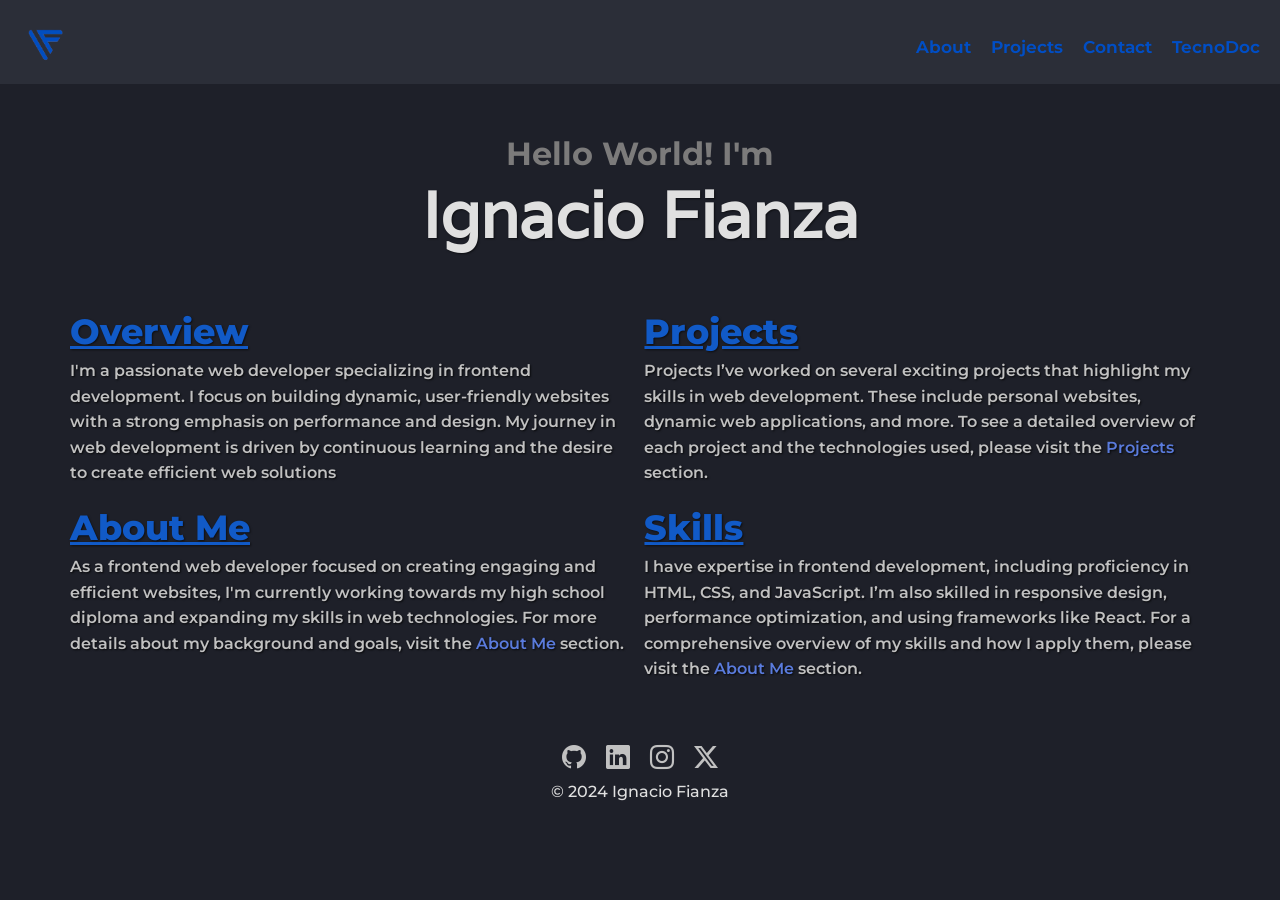
==== index.html @ 928c1fa3 "SEO Setup" ====
<!DOCTYPE html>
<html lang="en">
  <head>
    <meta charset="UTF-8" />
    <meta name="viewport" content="width=device-width, initial-scale=1.0" />
    <meta
      name="description"
      content="Ignacio Fianza, a Computer Science student from Uruguay, passionate about web development, technology, and motorsports. Explore my projects, tech solutions, and personal journey."
    />

    <title>Ignacio Fianza - Home</title>

    <link rel="preconnect" href="https://fonts.googleapis.com" />
    <link rel="preconnect" href="https://fonts.gstatic.com" crossorigin />
    <link
      href="https://fonts.googleapis.com/css2?family=Montserrat:ital,wght@0,100..900;1,100..900&display=swap"
      rel="stylesheet"
    />
    <link
      href="https://fonts.googleapis.com/css2?family=Varela&display=swap"
      rel="stylesheet"
    />

    <link rel="stylesheet" href="./css/style.css" />

    <link
      rel="stylesheet"
      href="https://cdn.jsdelivr.net/npm/bootstrap-icons@1.11.3/font/bootstrap-icons.min.css"
    />

    <link rel="icon" href="./img/favicon.ico" type="image/x-icon" />
    <link
      rel="icon"
      href="./img/favicon-16x16.png"
      sizes="16x16"
      type="image/png"
    />
    <link
      rel="icon"
      href="./img/favicon-32x32.png"
      sizes="32x32"
      type="image/png"
    />
    <link
      rel="icon"
      href="./img/android-chrome-192x192.png"
      sizes="192x192"
      type="image/png"
    />
    <link
      rel="icon"
      href="./img/android-chrome-512x512.png"
      sizes="512x512"
      type="image/png"
    />
    <link rel="apple-touch-icon" href="./img/apple-touch-icon.png" />

    <!-- Open Graph tags -->
    <meta property="og:title" content="Ignacio Fianza" />
    <meta
      property="og:description"
      content="Ignacio Fianza, Computer Science student and Full-Stack Developer from Uruguay. Passionate about web development and motorsports."
    />
    <meta
      property="og:image"
      content="https://www.ignaciofianza.com/img/favicon.ico"
    />
    <meta property="og:url" content="https://www.ignaciofianza.com" />
    <meta property="og:type" content="website" />

    <!-- Twitter Card tags -->
    <meta name="twitter:card" content="summary_large_image" />
    <meta name="twitter:title" content="Ignacio Fianza" />
    <meta
      name="twitter:description"
      content="Ignacio Fianza, Computer Science student and Full-Stack Developer from Uruguay. Passionate about web development and motorsports."
    />
    <meta
      name="twitter:image"
      content="https://www.ignaciofianza.com/img/favicon.ico"
    />
    <meta name="twitter:site" content="@nachofianzaa_" />

    <!-- Schema.org Markup -->
    <script type="application/ld+json">
      {
        "@context": "https://schema.org",
        "@type": "Person",
        "name": "Ignacio Fianza",
        "url": "https://ignaciofianza.com",
        "sameAs": [
          "https://www.linkedin.com/in/ignacio-fianza-costa-41610b31a/",
          "https://github.com/ignaciofianza/"
        ],
        "jobTitle": "Full-Stack Developer",
        "worksFor": {
          "@type": "Organization",
          "name": "Freelancer"
        }
      }
    </script>
  </head>
  <body>
    <!-- header mobile -->
    <header class="header">
      <!-- header-left -->
      <div class="header__left">
        <a href="https://www.ignaciofianza.com/"
          ><img src="./img/logo.png" alt="Logo"
        /></a>
      </div>

      <!-- header PC Right -->
      <div class="header__pc">
        <a href="https://www.ignaciofianza.com/about" class="header__pc-link"
          >About</a
        >
        <a href="https://www.ignaciofianza.com/projects" class="header__pc-link"
          >Projects</a
        >
        <a href="https://www.ignaciofianza.com/contact" class="header__pc-link"
          >Contact</a
        >
        <a href="https://tecnodoc.ignaciofianza.com/" class="header__pc-link"
          >TecnoDoc</a
        >
      </div>

      <!-- close icon (hidden initially) -->
      <div class="header__close-icon">
        <i class="bi bi-x"></i>
      </div>

      <!-- Off-screen menu -->
      <div class="header__off-screen-menu">
        <a href="https://www.ignaciofianza.com/">Home</a>
        <a href="https://www.ignaciofianza.com/about">About</a>
        <a href="https://www.ignaciofianza.com/projects">Projects</a>
        <a href="https://www.ignaciofianza.com/contact">Contact</a>
        <a href="https://tecnodoc.ignaciofianza.com/">TecnoDoc</a>
      </div>

      <!-- hamburger menu icon -->
      <div class="header__right">
        <i class="bi bi-list"></i>
      </div>
    </header>

    <section class="main">
      <h2 class="main__subtitle">Hello World! I'm</h2>
      <h1 class="main__title">Ignacio Fianza</h1>
    </section>

    <section class="content">
      <div class="content__group-a">
        <div class="content__overview">
          <h2 class="content__title">Overview</h2>
          <p class="content__text">
            I'm a passionate web developer specializing in frontend development.
            I focus on building dynamic, user-friendly websites with a strong
            emphasis on performance and design. My journey in web development is
            driven by continuous learning and the desire to create efficient web
            solutions
          </p>
        </div>
        <div class="content__aboutme">
          <h2 class="content__title">About Me</h2>
          <p class="content__text">
            As a frontend web developer focused on creating engaging and
            efficient websites, I'm currently working towards my high school
            diploma and expanding my skills in web technologies. For more
            details about my background and goals, visit the
            <a href="https://www.ignaciofianza.com/about" class="content__link"
              >About Me</a
            >
            section.
          </p>
        </div>
      </div>
      <div class="content__group-b">
        <div class="content__projects">
          <h2 class="content__title">Projects</h2>
          <p class="content__text">
            Projects I’ve worked on several exciting projects that highlight my
            skills in web development. These include personal websites, dynamic
            web applications, and more. To see a detailed overview of each
            project and the technologies used, please visit the
            <a
              href="https://www.ignaciofianza.com/projects"
              class="content__link"
              >Projects</a
            >
            section.
          </p>
        </div>
        <div class="content__skills">
          <h2 class="content__title">Skills</h2>
          <p class="content__text">
            I have expertise in frontend development, including proficiency in
            HTML, CSS, and JavaScript. I’m also skilled in responsive design,
            performance optimization, and using frameworks like React. For a
            comprehensive overview of my skills and how I apply them, please
            visit the
            <a href="https://www.ignaciofianza.com/about" class="content__link"
              >About Me</a
            >
            section.
          </p>
        </div>
      </div>
    </section>

    <footer class="footer">
      <div class="footer__social">
        <a href="https://github.com/ignaciofianza" target="_blank"
          ><i class="bi bi-github"></i
        ></a>
        <a
          href="https://www.linkedin.com/in/ignacio-fianza-586020320/"
          target="_blank"
          ><i class="bi bi-linkedin"></i
        ></a>
        <a href="https://www.instagram.com/ignaciofianza/" target="_blank"
          ><i class="bi bi-instagram"></i
        ></a>
        <a href="https://x.com/nachofianzaa_" target="_blank"
          ><i class="bi bi-twitter-x"></i
        ></a>
      </div>
      <div class="footer__text">
        <p class="footer__text">&copy; 2024 Ignacio Fianza</p>
      </div>
    </footer>

    <script src="./js/script.js"></script>
  </body>
</html>
---- css/style.css ----
* {
  padding: 0;
  margin: 0;
  box-sizing: border-box;
  font-family: Montserrat;
}

*::selection{
  background-color: #ffffff4f;
  color: #032d6d;
}

body {
  background-color: #1e2029;
  display: flex;
  flex-direction: column;
}

.header {
  align-self: flex-start;
  display: flex;
  padding: 10px 20px 0 10px;
  background-color: #2b2e38;
  justify-content: space-between;
  align-items: center;
  position: fixed;
  width: 100%;
  z-index: 900;
}

.header__left img {
  width: 70px;
}

.header__pc {
  display: none;
}

.header__right {
  cursor: pointer;
  font-size: 40px;
  color: #004ec5;
  z-index: 10000;
}

.header__close-icon {
  display: none;
  cursor: pointer;
  font-size: 48px;
  color: #004ec5;
}

.header__off-screen-menu {
  background-color: #20222e;
  height: 100vh;
  width: 100%;
  max-width: 300px;
  position: fixed;
  top: 0;
  right: -450px;
  display: flex;
  flex-direction: column;
  justify-content: flex-start;
  align-items: center;
  font-size: 45px;
  transition: 0.3s ease;
  gap: 10px;
  padding: 100px;
}

.header__off-screen-menu a {
  color: #fff;
  text-decoration: none;
  font-size: 45px;
}

.header__off-screen-menu.active {
  right: 0;
}

.header__close-icon.active {
  display: block;
  z-index: 1000;
}

.header__right.hidden {
  display: none;
}

.main {
  height: 300px;
  display: flex;
  flex-direction: column;
  align-items: center;
  justify-content: center;
  padding-top: 90px;
}

.main__title {
  color: #e0e0e0;
  font-size: 40px;
  font-weight: 800;
  font-family: Varela;
  text-shadow: 1px 1px 2px #0000008f;
}

.main__subtitle {
  color: #7c7b7b;
}

.content {
  display: flex;
  flex-direction: column;
  margin: 0 40px;
  gap: 15px;
}

.content__title {
  text-decoration: underline;
  color: #115ac7;
  font-size: 35px;
  font-weight: 800;
  margin-bottom: 5px;
  text-shadow: 1px 1px 2px #0000008f;
}

.content__text {
  font-weight: 600;
  margin-bottom: 20px;
  line-height: 1.6;
  color: #c1c1c1;
  text-shadow: 1px 1px 2px rgba(0, 0, 0, 0.8);
}

.content__text a {
  color: #5a7bdc;
  text-decoration: none;
}

.footer {
  margin-top: 20px;
  width: 100%;
  height: 100px;
  display: flex;
  flex-direction: column;
  justify-content: center;
  align-items: center;
  gap: 10px;
}

.footer__social {
  display: flex;
  flex-direction: row;
  justify-content: center;
  align-items: center;
  gap: 15px;
}

.footer__social i {
  font-size: 24px;
  color: #c1c1c1;
}

.footer__text p {
  color: #e0e0e0;
  font-weight: 500;
  margin-bottom: 20px;
}

@media (min-width: 700px) {
  .main__title {
    font-size: 64px;
  }

  .main__subtitle {
    font-size: 32px;
  }

  .content {
    flex-direction: row;
  }
}

@media (min-width: 1100px) {
  .header__pc {
    display: flex;
    flex-direction: row;
    gap: 20px;
    align-items: center;
    justify-content: space-around;
  }

  .header__right {
    display: none;
  }

  .header__close-icon {
    display: none;
  }

  .header__pc-link {
    font-weight: 650;
    font-size: 17px;
    color: #004ec5;
    text-decoration: none;
    transition: 0.1s ease-out;
  }

  .header__pc-link:hover {
    color: #0040a0;
  }

  .header__left {
    transition: all 0.2s ease-in-out;
  }

  .header__left:hover {
    transform: scale(1.1);
  }

  .content {
    margin: 10px 70px;
  }

  .content__link {
    transition: all 0.2s ease-in-out;
  }

  .content__link:hover {
    color: #374f97;
  }

  .footer__social {
    gap: 20px;
  }

  .footer__social a {
    transition: all 0.2s ease-in-out;
  }

  .footer__social a:hover {
    transform: scale(1.1);
  }
}
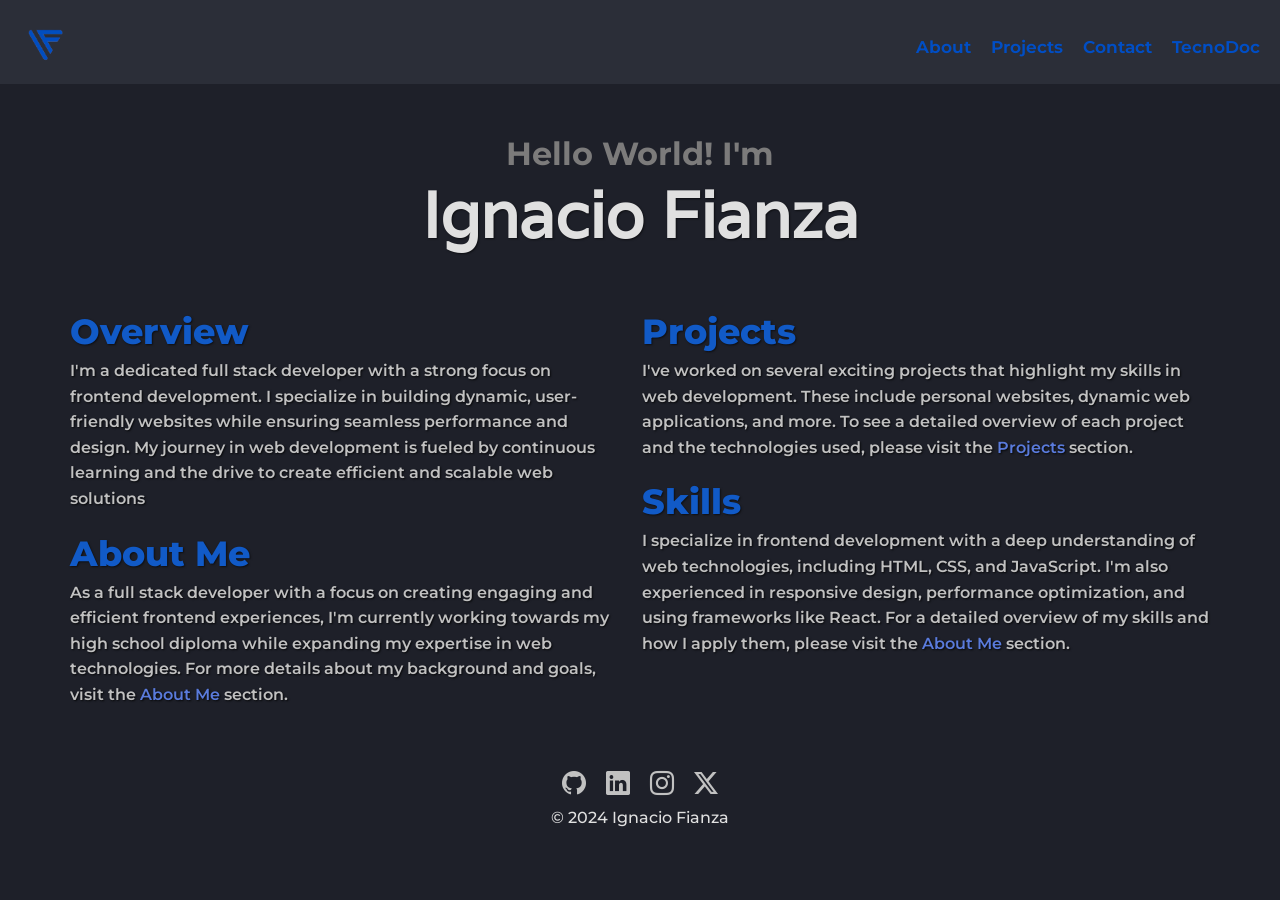
==== commit eac9a8d0: "Updated index to fix incongruencies" ====
--- a/index.html
+++ b/index.html
@@ -156,20 +156,21 @@
         <div class="content__overview">
           <h2 class="content__title">Overview</h2>
           <p class="content__text">
-            I'm a passionate web developer specializing in frontend development.
-            I focus on building dynamic, user-friendly websites with a strong
-            emphasis on performance and design. My journey in web development is
-            driven by continuous learning and the desire to create efficient web
-            solutions
+            I'm a dedicated full stack developer with a strong focus on frontend
+            development. I specialize in building dynamic, user-friendly
+            websites while ensuring seamless performance and design. My journey
+            in web development is fueled by continuous learning and the drive to
+            create efficient and scalable web solutions
           </p>
         </div>
         <div class="content__aboutme">
           <h2 class="content__title">About Me</h2>
           <p class="content__text">
-            As a frontend web developer focused on creating engaging and
-            efficient websites, I'm currently working towards my high school
-            diploma and expanding my skills in web technologies. For more
-            details about my background and goals, visit the
+            As a full stack developer with a focus on creating engaging and
+            efficient frontend experiences, I'm currently working towards my
+            high school diploma while expanding my expertise in web
+            technologies. For more details about my background and goals, visit
+            the
             <a href="https://www.ignaciofianza.com/about" class="content__link"
               >About Me</a
             >
@@ -181,10 +182,10 @@
         <div class="content__projects">
           <h2 class="content__title">Projects</h2>
           <p class="content__text">
-            Projects I’ve worked on several exciting projects that highlight my
-            skills in web development. These include personal websites, dynamic
-            web applications, and more. To see a detailed overview of each
-            project and the technologies used, please visit the
+            I've worked on several exciting projects that highlight my skills in
+            web development. These include personal websites, dynamic web
+            applications, and more. To see a detailed overview of each project
+            and the technologies used, please visit the
             <a
               href="https://www.ignaciofianza.com/projects"
               class="content__link"
@@ -196,11 +197,11 @@
         <div class="content__skills">
           <h2 class="content__title">Skills</h2>
           <p class="content__text">
-            I have expertise in frontend development, including proficiency in
-            HTML, CSS, and JavaScript. I’m also skilled in responsive design,
-            performance optimization, and using frameworks like React. For a
-            comprehensive overview of my skills and how I apply them, please
-            visit the
+            I specialize in frontend development with a deep understanding of
+            web technologies, including HTML, CSS, and JavaScript. I'm also
+            experienced in responsive design, performance optimization, and
+            using frameworks like React. For a detailed overview of my skills
+            and how I apply them, please visit the
             <a href="https://www.ignaciofianza.com/about" class="content__link"
               >About Me</a
             >
--- a/css/style.css
+++ b/css/style.css
@@ -116,7 +116,6 @@
 }
 
 .content__title {
-  text-decoration: underline;
   color: #115ac7;
   font-size: 35px;
   font-weight: 800;
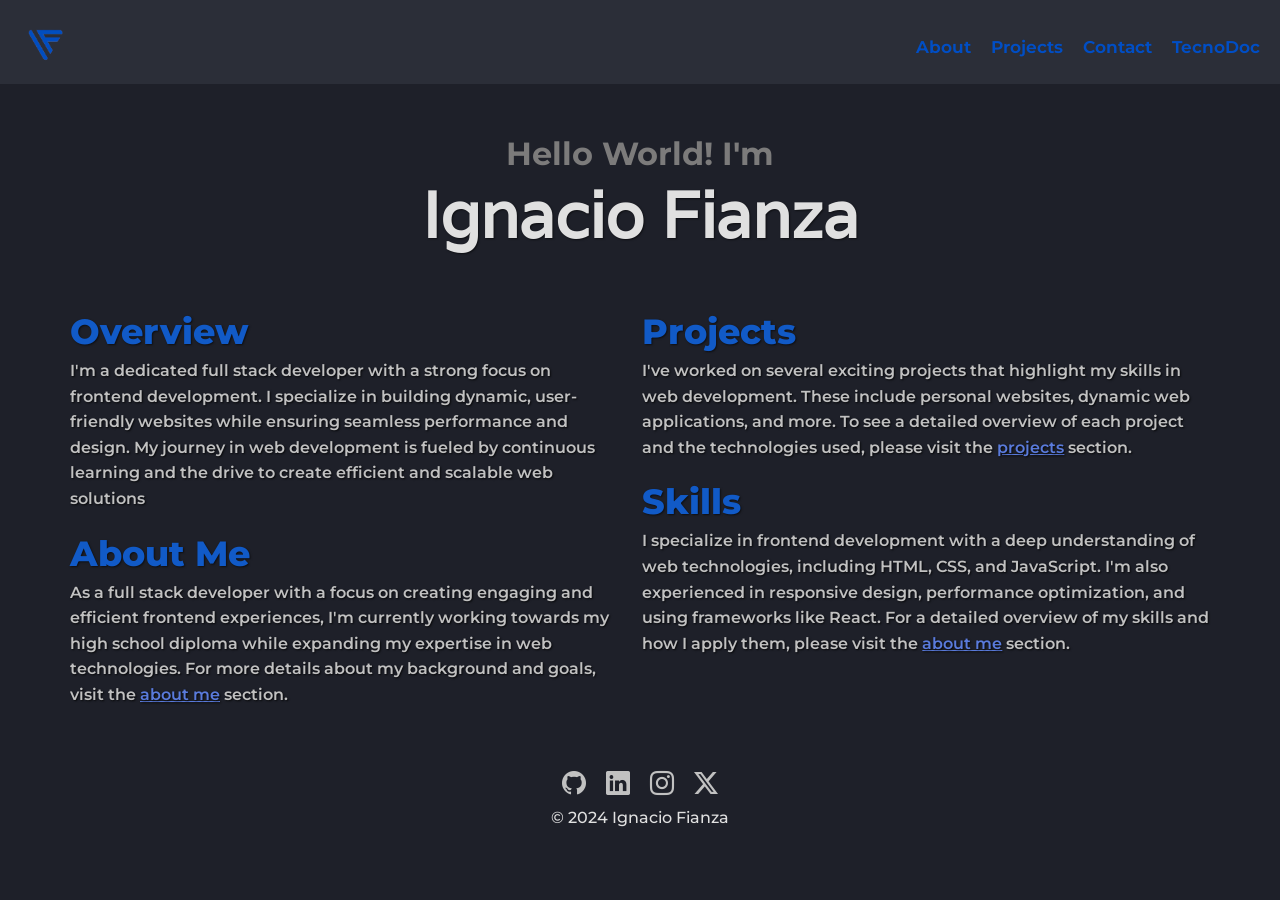
==== commit 024aad41: "Fixed general things and updated minor CSS changes" ====
--- a/index.html
+++ b/index.html
@@ -172,7 +172,7 @@
             technologies. For more details about my background and goals, visit
             the
             <a href="https://www.ignaciofianza.com/about" class="content__link"
-              >About Me</a
+              >about me</a
             >
             section.
           </p>
@@ -189,7 +189,7 @@
             <a
               href="https://www.ignaciofianza.com/projects"
               class="content__link"
-              >Projects</a
+              >projects</a
             >
             section.
           </p>
@@ -203,7 +203,7 @@
             using frameworks like React. For a detailed overview of my skills
             and how I apply them, please visit the
             <a href="https://www.ignaciofianza.com/about" class="content__link"
-              >About Me</a
+              >about me</a
             >
             section.
           </p>
--- a/css/style.css
+++ b/css/style.css
@@ -5,7 +5,7 @@
   font-family: Montserrat;
 }
 
-*::selection{
+*::selection {
   background-color: #ffffff4f;
   color: #032d6d;
 }
@@ -133,7 +133,7 @@
 
 .content__text a {
   color: #5a7bdc;
-  text-decoration: none;
+  text-decoration: underline;
 }
 
 .footer {
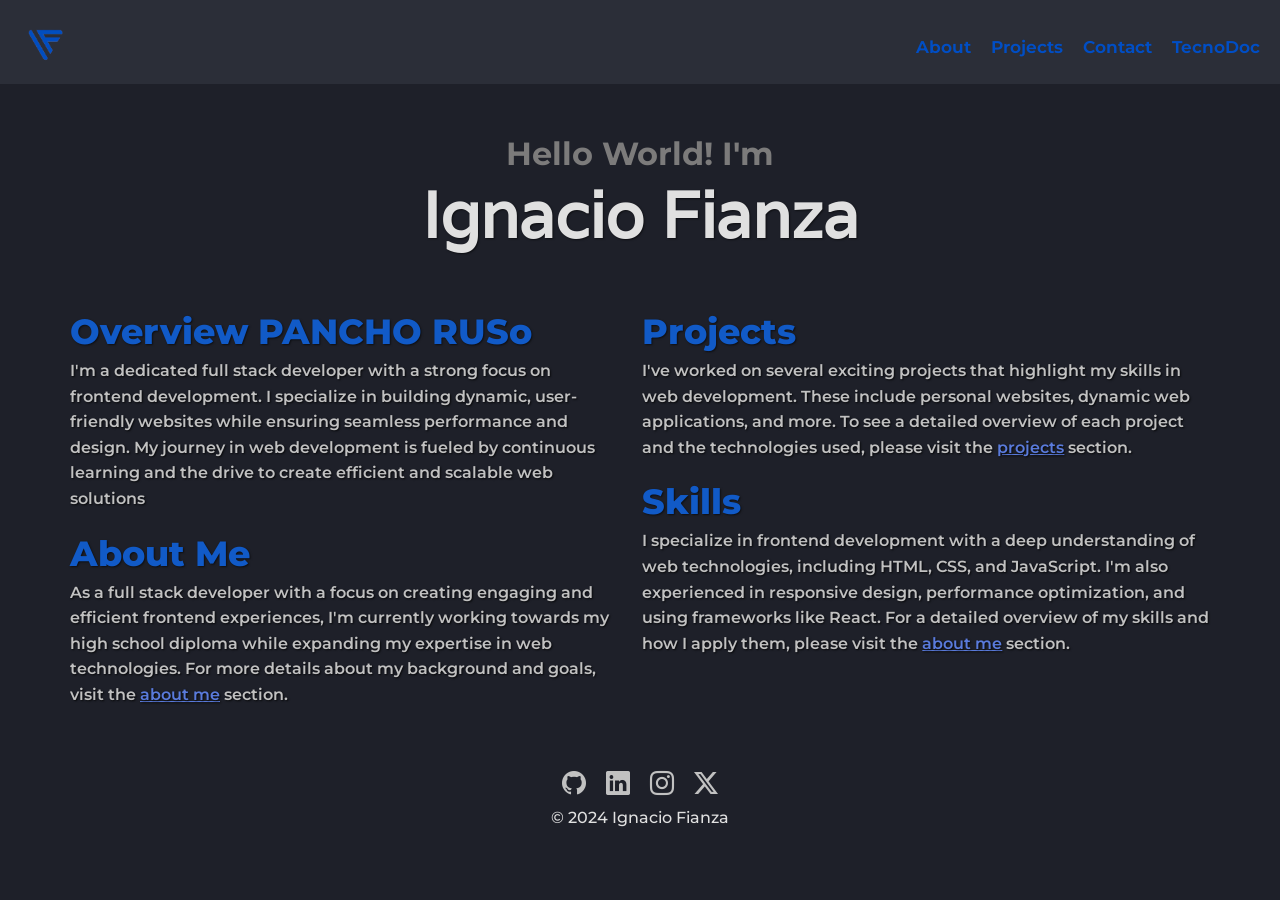
==== commit 224ac19e: "Test" ====
--- a/index.html
+++ b/index.html
@@ -154,7 +154,7 @@
     <section class="content">
       <div class="content__group-a">
         <div class="content__overview">
-          <h2 class="content__title">Overview</h2>
+          <h2 class="content__title">Overview PANCHO RUSo</h2>
           <p class="content__text">
             I'm a dedicated full stack developer with a strong focus on frontend
             development. I specialize in building dynamic, user-friendly
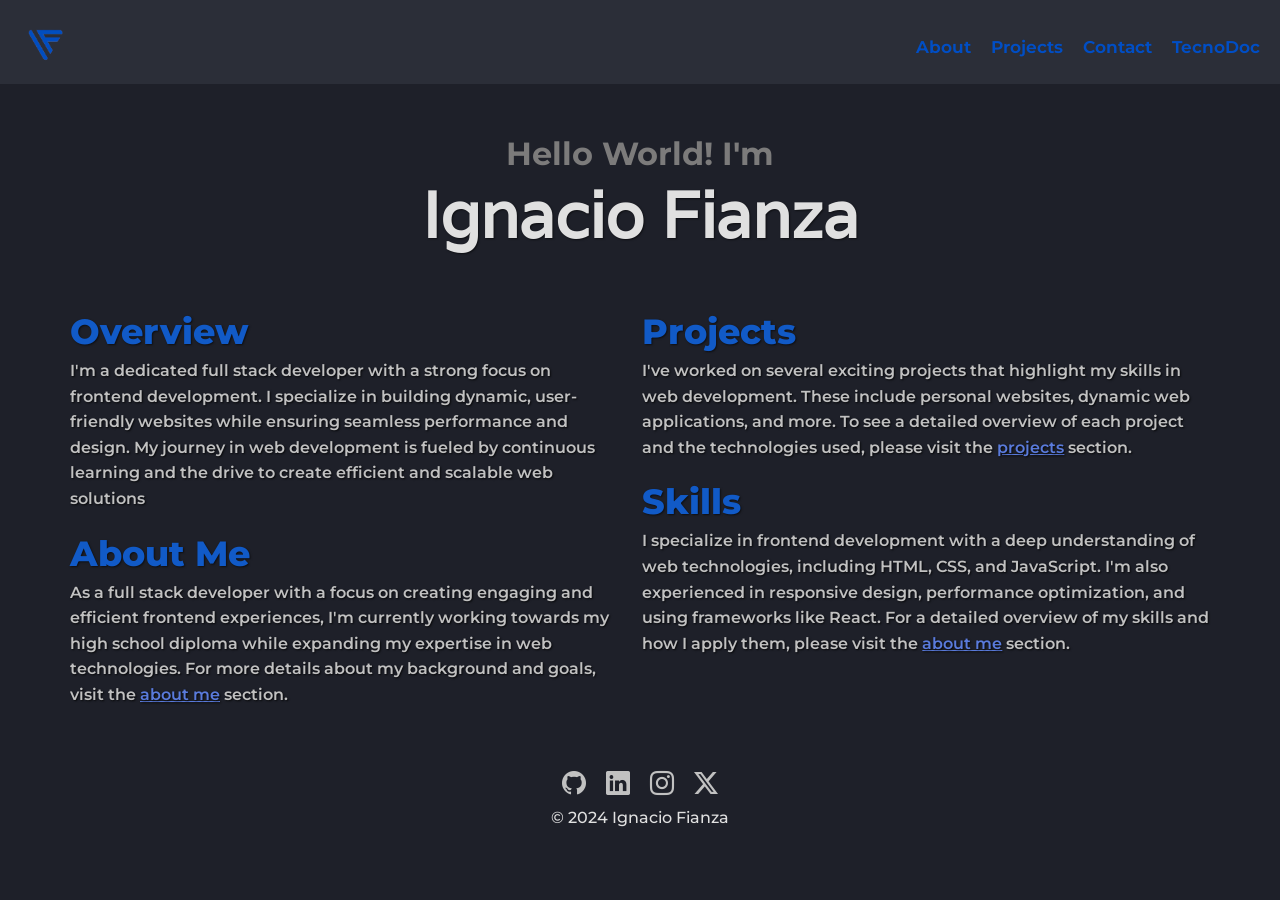
==== commit f72682e8: "Undo Test" ====
--- a/index.html
+++ b/index.html
@@ -154,7 +154,7 @@
     <section class="content">
       <div class="content__group-a">
         <div class="content__overview">
-          <h2 class="content__title">Overview PANCHO RUSo</h2>
+          <h2 class="content__title">Overview</h2>
           <p class="content__text">
             I'm a dedicated full stack developer with a strong focus on frontend
             development. I specialize in building dynamic, user-friendly
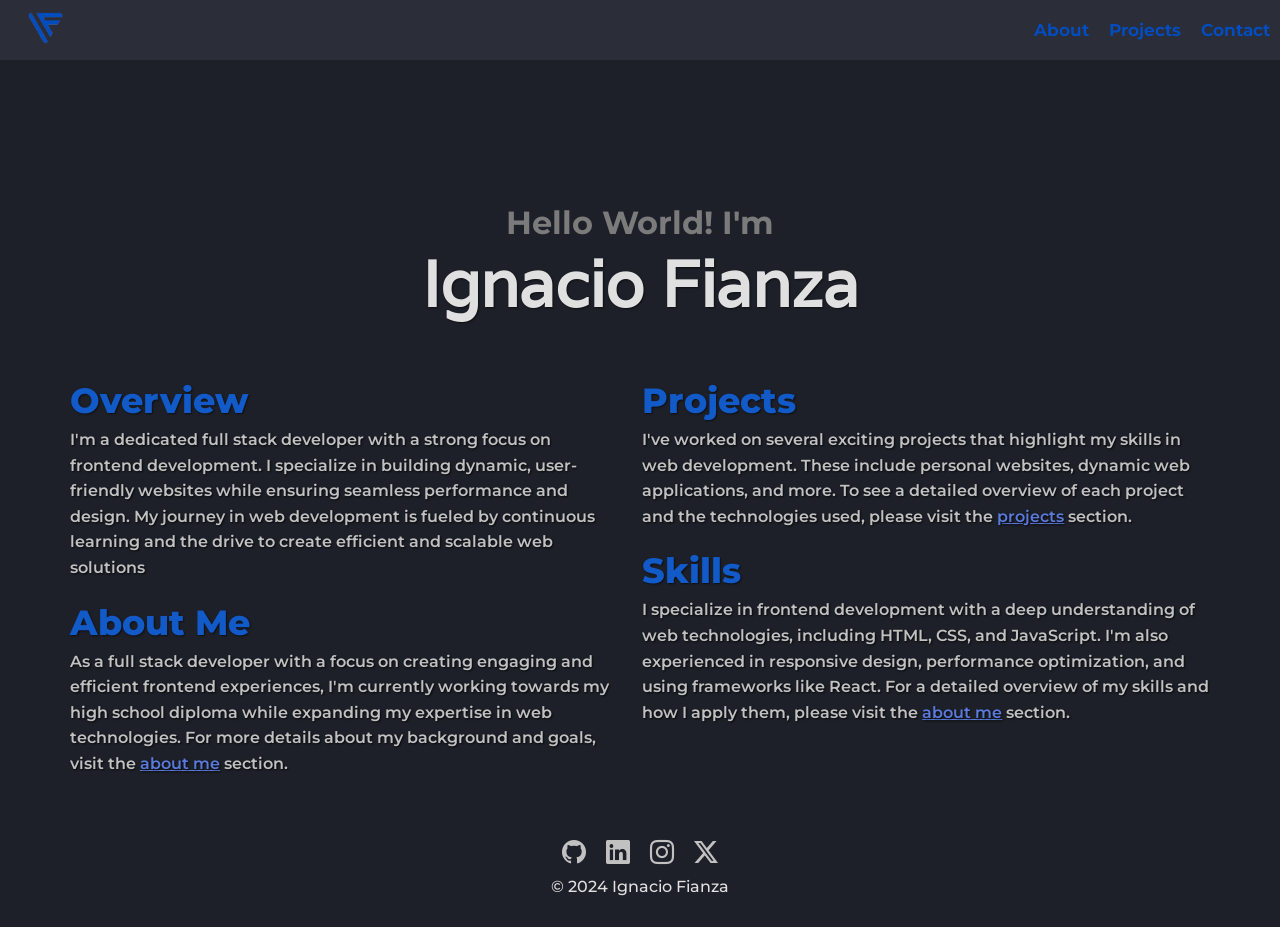
==== commit 16351c11: "Deprecation of the page" ====
--- a/index.html
+++ b/index.html
@@ -54,76 +54,20 @@
       type="image/png"
     />
     <link rel="apple-touch-icon" href="./img/apple-touch-icon.png" />
-
-    <!-- Open Graph tags -->
-    <meta property="og:title" content="Ignacio Fianza" />
-    <meta
-      property="og:description"
-      content="Ignacio Fianza, Computer Science student and Full-Stack Developer from Uruguay. Passionate about web development and motorsports."
-    />
-    <meta
-      property="og:image"
-      content="https://www.ignaciofianza.com/img/favicon.ico"
-    />
-    <meta property="og:url" content="https://www.ignaciofianza.com" />
-    <meta property="og:type" content="website" />
-
-    <!-- Twitter Card tags -->
-    <meta name="twitter:card" content="summary_large_image" />
-    <meta name="twitter:title" content="Ignacio Fianza" />
-    <meta
-      name="twitter:description"
-      content="Ignacio Fianza, Computer Science student and Full-Stack Developer from Uruguay. Passionate about web development and motorsports."
-    />
-    <meta
-      name="twitter:image"
-      content="https://www.ignaciofianza.com/img/favicon.ico"
-    />
-    <meta name="twitter:site" content="@nachofianzaa_" />
-
-    <!-- Schema.org Markup -->
-    <script type="application/ld+json">
-      {
-        "@context": "https://schema.org",
-        "@type": "Person",
-        "name": "Ignacio Fianza",
-        "url": "https://ignaciofianza.com",
-        "sameAs": [
-          "https://www.linkedin.com/in/ignacio-fianza-costa-41610b31a/",
-          "https://github.com/ignaciofianza/"
-        ],
-        "jobTitle": "Full-Stack Developer",
-        "worksFor": {
-          "@type": "Organization",
-          "name": "Freelancer"
-        }
-      }
-    </script>
   </head>
   <body>
     <!-- header mobile -->
     <header class="header">
       <!-- header-left -->
       <div class="header__left">
-        <a href="https://www.ignaciofianza.com/"
-          ><img src="./img/logo.png" alt="Logo"
-        /></a>
+        <a href="/"><img src="../img/logo.png" alt="Logo" /></a>
       </div>
 
       <!-- header PC Right -->
       <div class="header__pc">
-        <a href="https://www.ignaciofianza.com/about" class="header__pc-link"
-          >About</a
-        >
-        <a href="https://www.ignaciofianza.com/projects" class="header__pc-link"
-          >Projects</a
-        >
-        <a href="https://www.ignaciofianza.com/contact" class="header__pc-link"
-          >Contact</a
-        >
-        <a href="https://tecnodoc.ignaciofianza.com/" class="header__pc-link"
-          >TecnoDoc</a
-        >
+        <a href="/about" class="header__pc-link">About</a>
+        <a href="/projects" class="header__pc-link">Projects</a>
+        <a href="/contact" class="header__pc-link">Contact</a>
       </div>
 
       <!-- close icon (hidden initially) -->
@@ -133,11 +77,10 @@
 
       <!-- Off-screen menu -->
       <div class="header__off-screen-menu">
-        <a href="https://www.ignaciofianza.com/">Home</a>
-        <a href="https://www.ignaciofianza.com/about">About</a>
-        <a href="https://www.ignaciofianza.com/projects">Projects</a>
-        <a href="https://www.ignaciofianza.com/contact">Contact</a>
-        <a href="https://tecnodoc.ignaciofianza.com/">TecnoDoc</a>
+        <a href="/">Home</a>
+        <a href="/about">About</a>
+        <a href="/projects">Projects</a>
+        <a href="/contact">Contact</a>
       </div>
 
       <!-- hamburger menu icon -->
@@ -145,7 +88,20 @@
         <i class="bi bi-list"></i>
       </div>
     </header>
-
+    <div
+      style="
+        background: red;
+        color: white;
+        padding: 10px;
+        text-align: cente;
+        margin-bottom: 30px;
+      "
+    >
+      This version of the website is deprecated. Visit the latest version at
+      <a href="https://ignaciofianza.com" style="color: yellow"
+        >ignaciofianza.com</a
+      >.
+    </div>
     <section class="main">
       <h2 class="main__subtitle">Hello World! I'm</h2>
       <h1 class="main__title">Ignacio Fianza</h1>
@@ -171,9 +127,7 @@
             high school diploma while expanding my expertise in web
             technologies. For more details about my background and goals, visit
             the
-            <a href="https://www.ignaciofianza.com/about" class="content__link"
-              >about me</a
-            >
+            <a href="/about" class="content__link">about me</a>
             section.
           </p>
         </div>
@@ -186,11 +140,7 @@
             web development. These include personal websites, dynamic web
             applications, and more. To see a detailed overview of each project
             and the technologies used, please visit the
-            <a
-              href="https://www.ignaciofianza.com/projects"
-              class="content__link"
-              >projects</a
-            >
+            <a href="/projects" class="content__link">projects</a>
             section.
           </p>
         </div>
@@ -202,9 +152,7 @@
             experienced in responsive design, performance optimization, and
             using frameworks like React. For a detailed overview of my skills
             and how I apply them, please visit the
-            <a href="https://www.ignaciofianza.com/about" class="content__link"
-              >about me</a
-            >
+            <a href="/about" class="content__link">about me</a>
             section.
           </p>
         </div>
@@ -216,9 +164,7 @@
         <a href="https://github.com/ignaciofianza" target="_blank"
           ><i class="bi bi-github"></i
         ></a>
-        <a
-          href="https://www.linkedin.com/in/ignacio-fianza-586020320/"
-          target="_blank"
+        <a href="https://www.linkedin.com/in/ignaciofianza" target="_blank"
           ><i class="bi bi-linkedin"></i
         ></a>
         <a href="https://www.instagram.com/ignaciofianza/" target="_blank"
--- a/css/style.css
+++ b/css/style.css
@@ -19,13 +19,14 @@
 .header {
   align-self: flex-start;
   display: flex;
-  padding: 10px 20px 0 10px;
+  padding: 0 10px;
   background-color: #2b2e38;
   justify-content: space-between;
   align-items: center;
   position: fixed;
   width: 100%;
   z-index: 900;
+  height: 60px;
 }
 
 .header__left img {
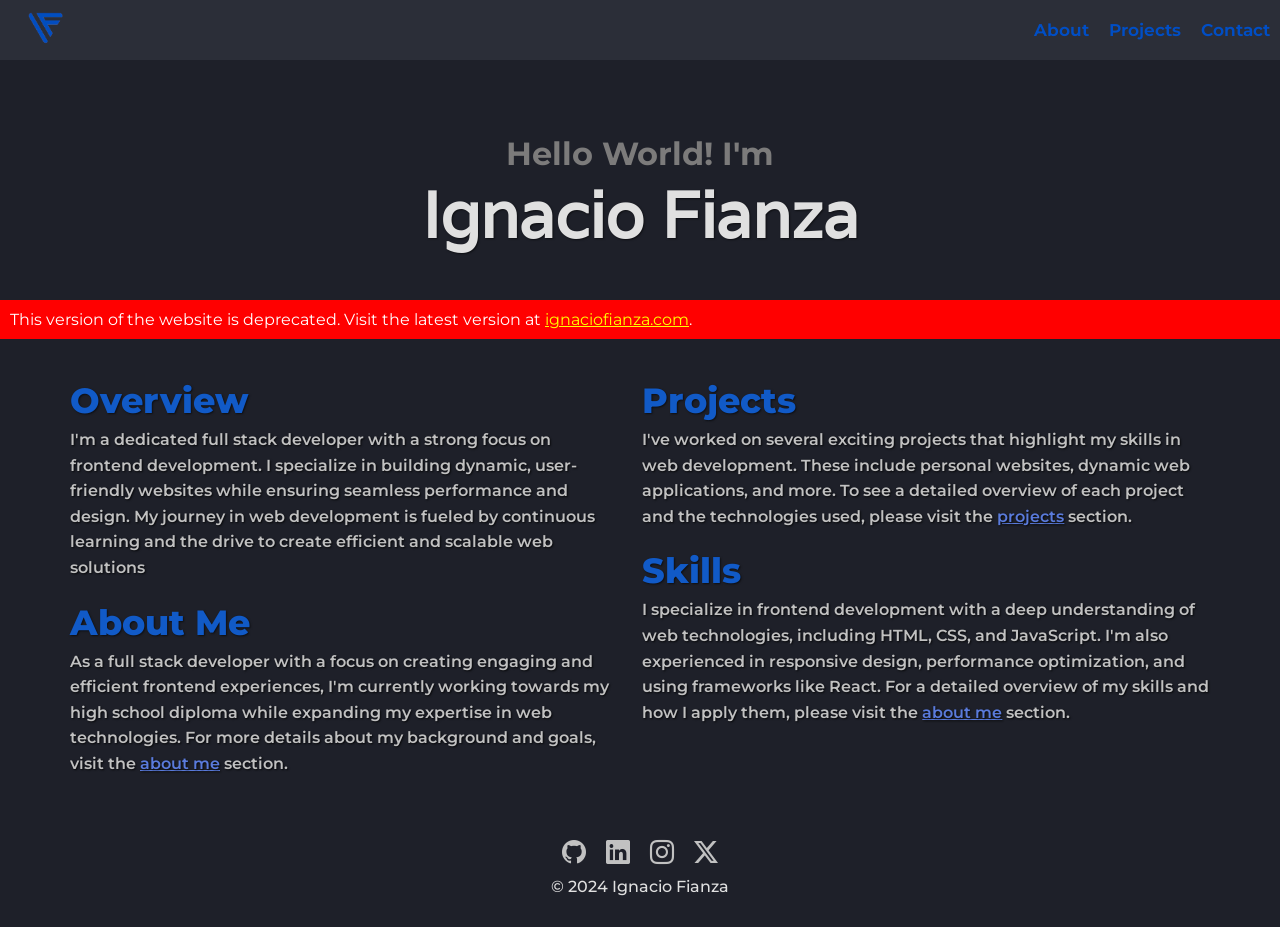
==== commit 6745dce9: "Deprecation of the page" ====
--- a/index.html
+++ b/index.html
@@ -54,6 +54,7 @@
       type="image/png"
     />
     <link rel="apple-touch-icon" href="./img/apple-touch-icon.png" />
+    <meta name="robots" content="noindex, nofollow" />
   </head>
   <body>
     <!-- header mobile -->
@@ -88,6 +89,10 @@
         <i class="bi bi-list"></i>
       </div>
     </header>
+    <section class="main">
+      <h2 class="main__subtitle">Hello World! I'm</h2>
+      <h1 class="main__title">Ignacio Fianza</h1>
+    </section>
     <div
       style="
         background: red;
@@ -102,10 +107,6 @@
         >ignaciofianza.com</a
       >.
     </div>
-    <section class="main">
-      <h2 class="main__subtitle">Hello World! I'm</h2>
-      <h1 class="main__title">Ignacio Fianza</h1>
-    </section>
 
     <section class="content">
       <div class="content__group-a">
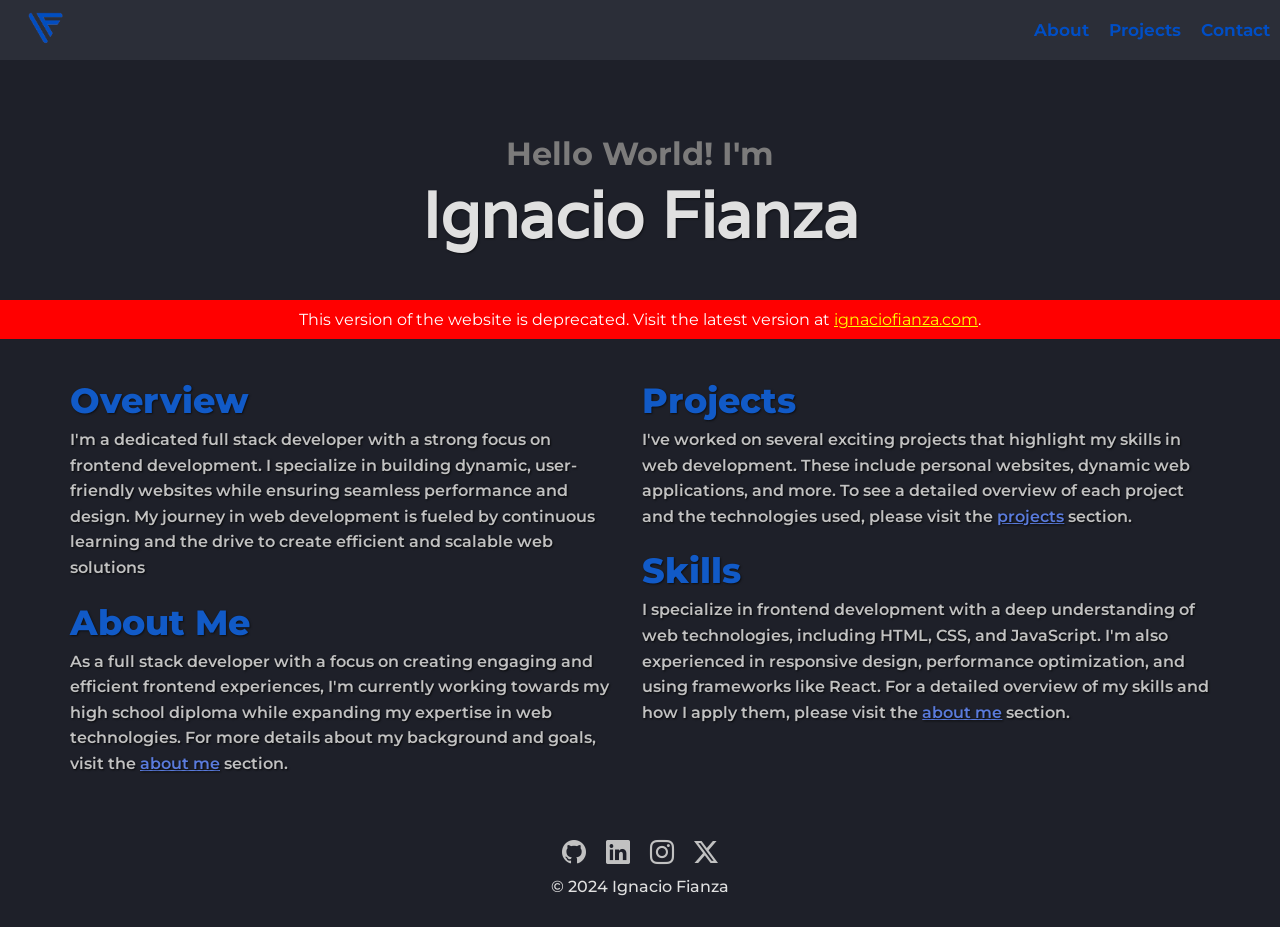
==== commit e53e0d83: "Deprecation of the page" ====
--- a/index.html
+++ b/index.html
@@ -98,7 +98,7 @@
         background: red;
         color: white;
         padding: 10px;
-        text-align: cente;
+        text-align: center;
         margin-bottom: 30px;
       "
     >
